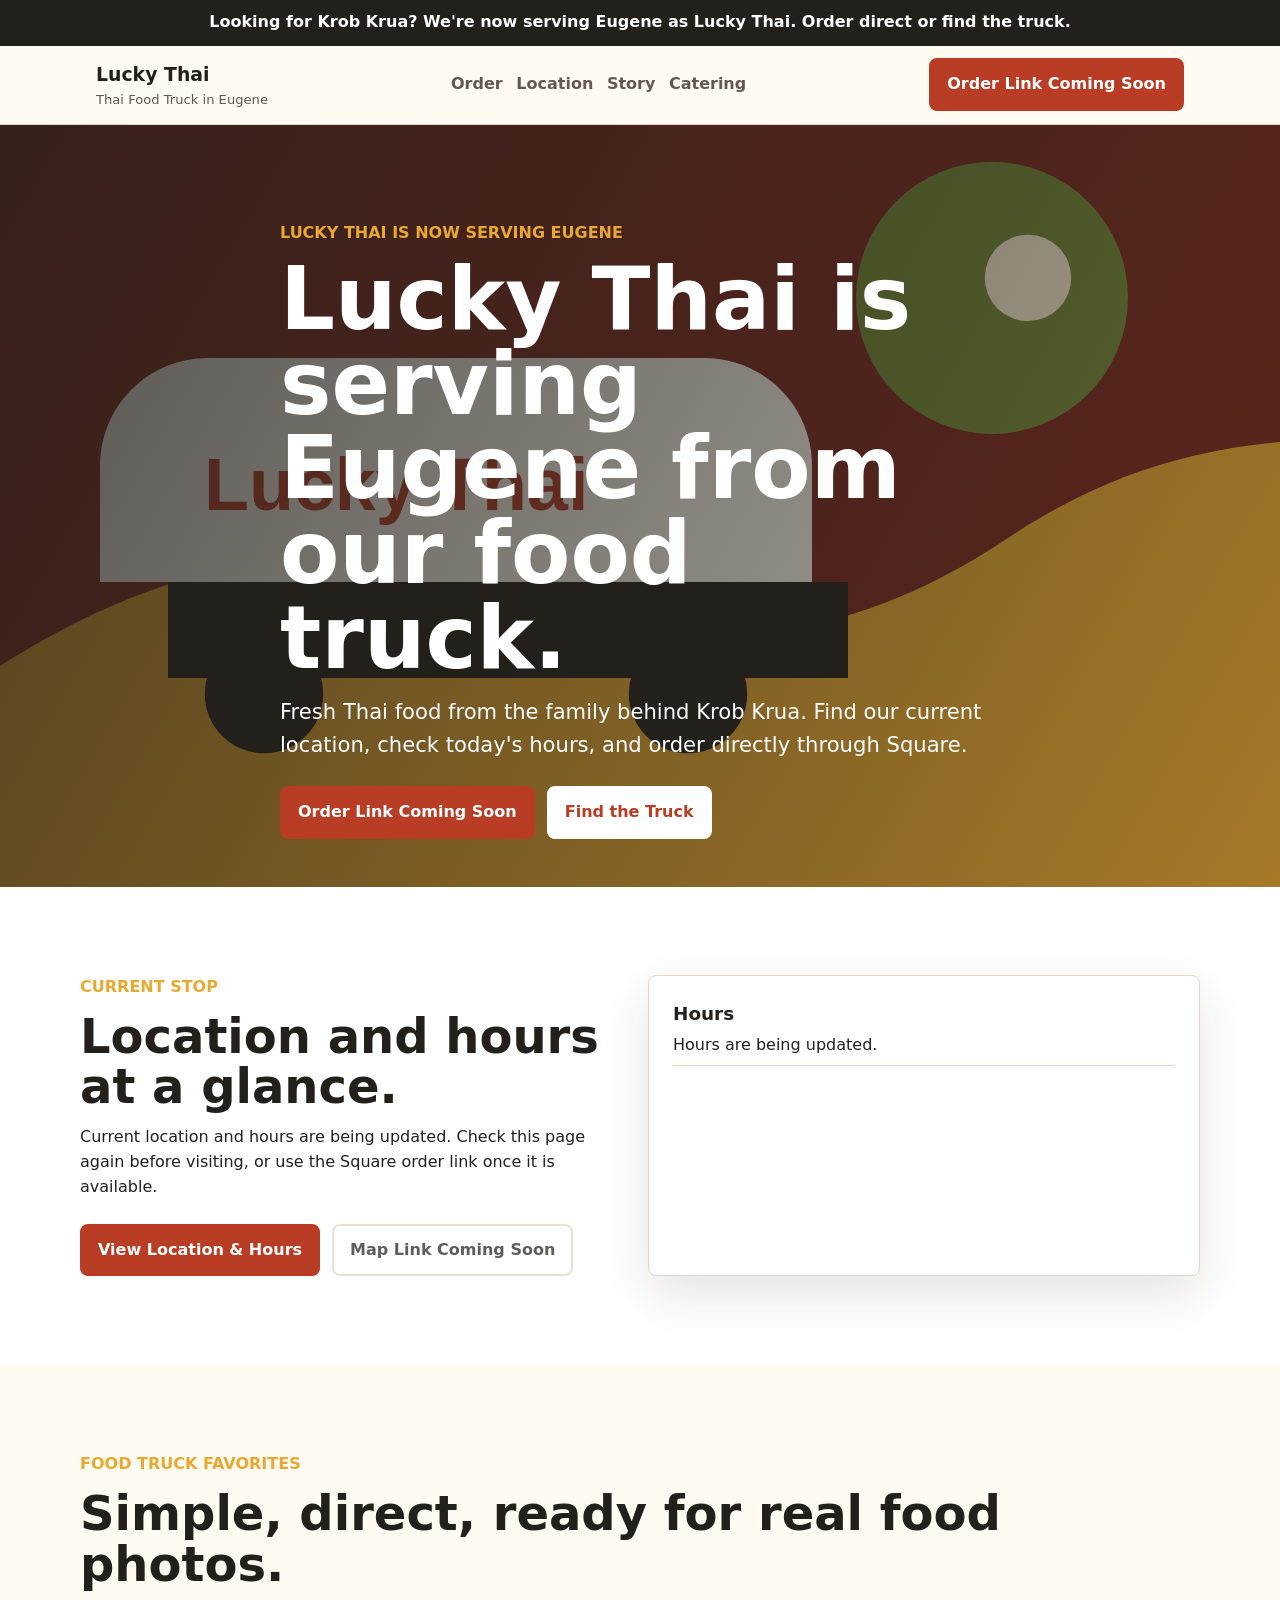
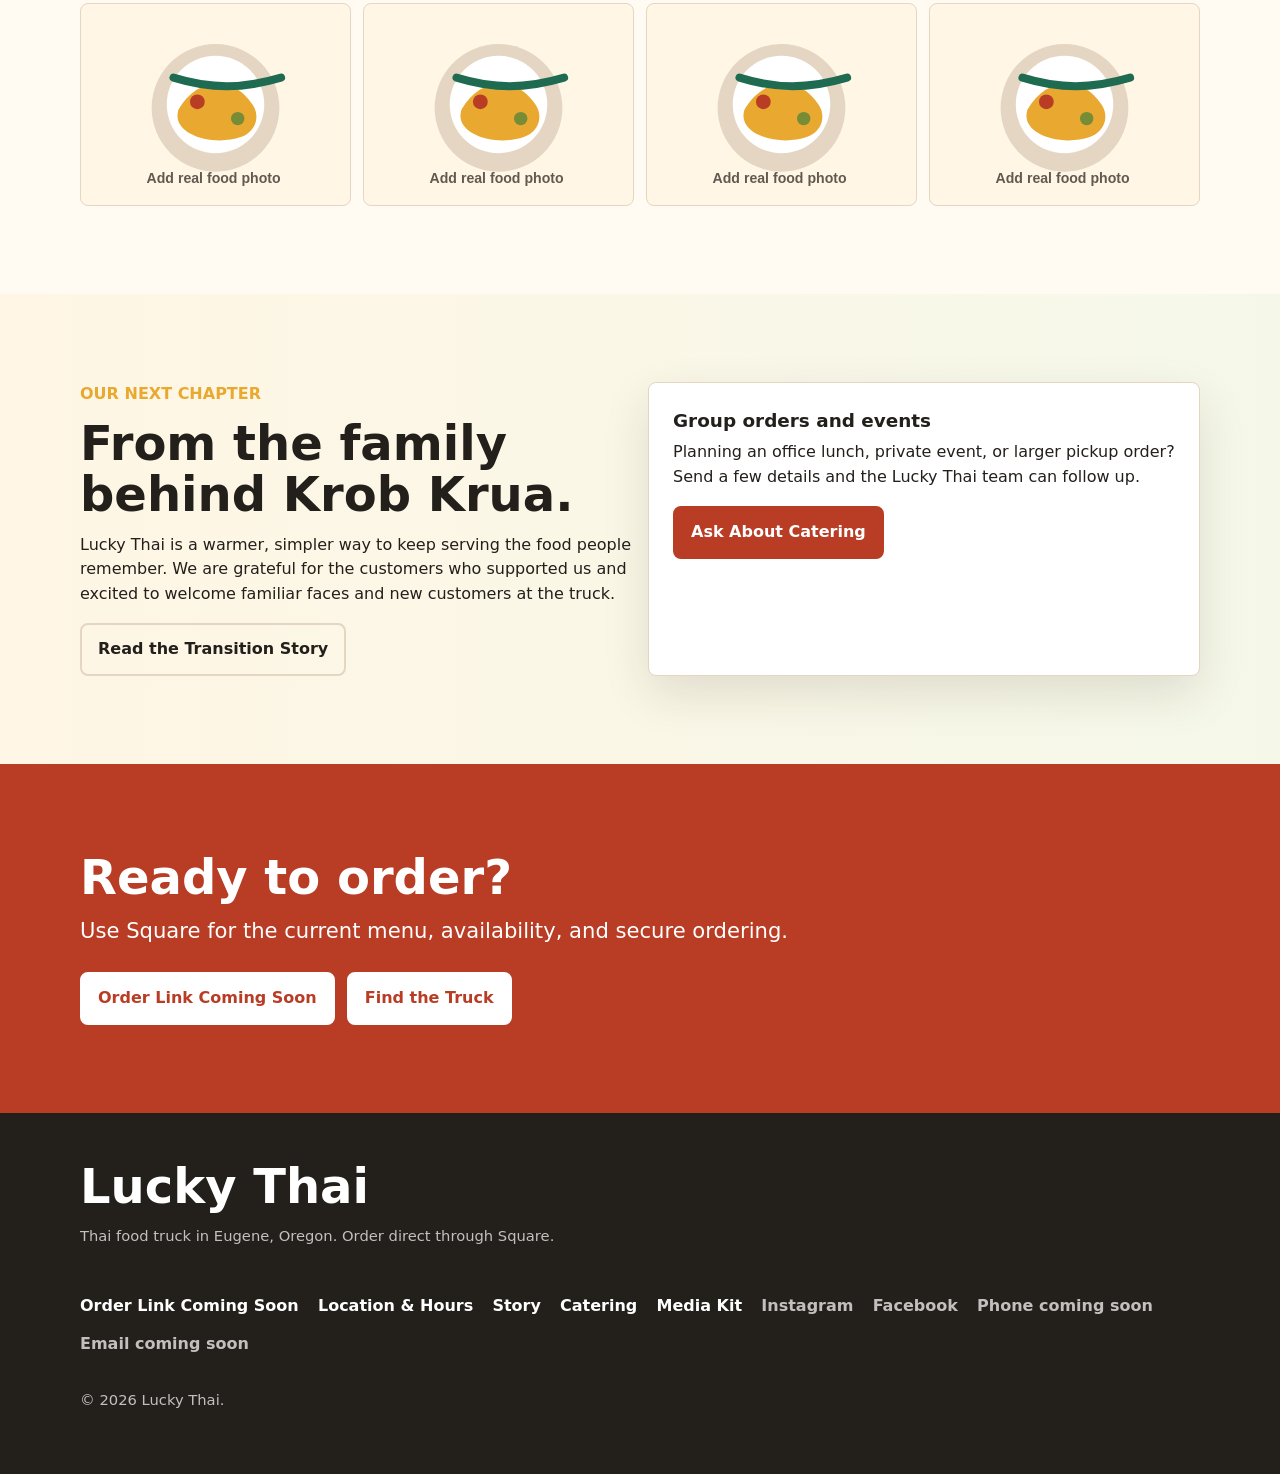
==== index.html @ 9ecd2c70 "Initial Lucky Thai relaunch site build" ====
<!doctype html>
<html lang="en">
  <head>
    <meta charset="utf-8">
    <meta name="viewport" content="width=device-width, initial-scale=1">
    <title>Lucky Thai | Thai Food Truck in Eugene, Oregon</title>
    <meta name="description" content="Lucky Thai is a Thai food truck serving Eugene, Oregon from the family behind Krob Krua. Find the truck, check current updates, and order direct through Square.">
    <link rel="canonical" href="/">
    <meta property="og:title" content="Lucky Thai | Thai Food Truck in Eugene, Oregon">
    <meta property="og:description" content="Fresh Thai food from the family behind Krob Krua, now serving Eugene from the Lucky Thai food truck.">
    <meta property="og:image" content="/images/media-kit/lucky-thai-social-placeholder.svg">
    <link rel="stylesheet" href="/assets/styles.css">
    <script type="application/ld+json">
      {"@context":"https://schema.org","@type":"FoodEstablishment","name":"Lucky Thai","description":"Thai food truck in Eugene, Oregon from the family behind Krob Krua.","servesCuisine":"Thai","areaServed":{"@type":"City","name":"Eugene"}}
    </script>
  </head>
  <body>
    <div class="announcement" data-announcement></div>
    <header class="site-header">
      <nav class="nav" aria-label="Main navigation">
        <a class="brand" href="/"><strong>Lucky Thai</strong><span>Thai Food Truck in Eugene</span></a>
        <div class="nav-links">
          <a href="/order/">Order</a>
          <a href="/location/">Location</a>
          <a href="/story/">Story</a>
          <a href="/catering/">Catering</a>
        </div>
        <a class="button" data-square-order href="/order/">Order Online</a>
      </nav>
    </header>

    <main>
      <section class="hero">
        <div class="hero-inner hero-copy">
          <p class="eyebrow">Lucky Thai is now serving Eugene</p>
          <h1>Lucky Thai is serving Eugene from our food truck.</h1>
          <p class="lead" data-krob-direct>Fresh Thai food from the family behind Krob Krua. Find our current location, check today's hours, and order directly through Square.</p>
          <p class="lead" data-krob-soft hidden>Fresh Thai food from the family behind a longtime Eugene Thai favorite. Find our current location, check today's hours, and order directly through Square.</p>
          <div class="hero-actions">
            <a class="button" data-square-order href="/order/">Order Online</a>
            <a class="button secondary light" href="/location/">Find the Truck</a>
          </div>
        </div>
      </section>

      <section class="section alt">
        <div class="section-inner grid two">
          <div>
            <p class="eyebrow">Current stop</p>
            <h2>Location and hours at a glance.</h2>
            <p data-location-text></p>
            <div class="actions">
              <a class="button" href="/location/">View Location & Hours</a>
              <a class="button secondary" data-map-link href="#">Open Map</a>
            </div>
          </div>
          <div class="card">
            <h3>Hours</h3>
            <ul class="hours-list" data-hours-list></ul>
          </div>
        </div>
      </section>

      <section class="section">
        <div class="section-inner">
          <p class="eyebrow">Food truck favorites</p>
          <h2>Simple, direct, ready for real food photos.</h2>
          <div class="photo-strip" aria-label="Lucky Thai food photo placeholders">
            <div class="photo-slot"></div>
            <div class="photo-slot"></div>
            <div class="photo-slot"></div>
            <div class="photo-slot"></div>
          </div>
        </div>
      </section>

      <section class="section story-band">
        <div class="section-inner grid two">
          <div>
            <p class="eyebrow">Our next chapter</p>
            <h2 data-krob-direct>From the family behind Krob Krua.</h2>
            <h2 data-krob-soft hidden>From a longtime Eugene Thai favorite.</h2>
            <p>Lucky Thai is a warmer, simpler way to keep serving the food people remember. We are grateful for the customers who supported us and excited to welcome familiar faces and new customers at the truck.</p>
            <a class="button secondary" href="/krob-krua/">Read the Transition Story</a>
          </div>
          <div class="card">
            <h3>Group orders and events</h3>
            <p>Planning an office lunch, private event, or larger pickup order? Send a few details and the Lucky Thai team can follow up.</p>
            <a class="button" href="/catering/">Ask About Catering</a>
          </div>
        </div>
      </section>

      <section class="section chile">
        <div class="section-inner">
          <h2>Ready to order?</h2>
          <p class="lead">Use Square for the current menu, availability, and secure ordering.</p>
          <div class="actions">
            <a class="button light" data-square-order href="/order/">Order Online</a>
            <a class="button secondary light" href="/location/">Find the Truck</a>
          </div>
        </div>
      </section>
    </main>

    <footer class="site-footer">
      <div class="footer-inner">
        <div>
          <h2>Lucky Thai</h2>
          <p class="fine-print">Thai food truck in Eugene, Oregon. Order direct through Square.</p>
        </div>
        <div class="footer-links">
          <a data-square-order href="/order/">Order Online</a>
          <a href="/location/">Location & Hours</a>
          <a href="/story/">Story</a>
          <a href="/catering/">Catering</a>
          <a href="/media-kit/">Media Kit</a>
          <a data-instagram-link href="#">Instagram</a>
          <a data-facebook-link href="#">Facebook</a>
          <a data-phone-link href="#"><span data-phone-text>Phone coming soon</span></a>
          <a data-email-link href="#"><span data-email-text>Email coming soon</span></a>
        </div>
        <p class="fine-print">&copy; <span data-year></span> Lucky Thai.</p>
      </div>
    </footer>
    <script type="module" src="/assets/site.js"></script>
  </body>
</html>
---- assets/styles.css ----
:root {
  color-scheme: light;
  --ink: #231f1b;
  --muted: #625a50;
  --paper: #fffaf2;
  --surface: #ffffff;
  --line: #e4d6c2;
  --lemongrass: #768c36;
  --chile: #b93c25;
  --curry: #e9a930;
  --basil: #1e6b52;
  --shadow: 0 18px 48px rgba(46, 30, 16, 0.12);
  font-family: Inter, ui-sans-serif, system-ui, -apple-system, BlinkMacSystemFont, "Segoe UI", sans-serif;
}

* {
  box-sizing: border-box;
}

html {
  scroll-behavior: smooth;
}

body {
  margin: 0;
  background: var(--paper);
  color: var(--ink);
  font-size: 16px;
  line-height: 1.55;
}

a {
  color: inherit;
}

img {
  display: block;
  max-width: 100%;
}

:focus-visible {
  outline: 3px solid var(--basil);
  outline-offset: 4px;
}

.announcement {
  background: var(--ink);
  color: #fff;
  padding: 0.65rem 1rem;
  text-align: center;
  font-weight: 700;
}

.site-header {
  position: sticky;
  top: 0;
  z-index: 20;
  background: rgba(255, 250, 242, 0.95);
  border-bottom: 1px solid var(--line);
  backdrop-filter: blur(14px);
}

.nav {
  display: flex;
  align-items: center;
  justify-content: space-between;
  flex-wrap: wrap;
  gap: 1rem;
  max-width: 1120px;
  margin: 0 auto;
  padding: 0.8rem 1rem;
}

.brand {
  display: grid;
  gap: 0.05rem;
  text-decoration: none;
}

.brand strong {
  font-size: 1.18rem;
}

.brand span {
  color: var(--muted);
  font-size: 0.82rem;
}

.nav-links {
  display: flex;
  align-items: center;
  gap: 0.85rem;
  order: 3;
  overflow-x: auto;
  padding: 0.15rem 0 0.1rem;
  width: 100%;
}

.nav-links a {
  color: var(--muted);
  font-weight: 700;
  text-decoration: none;
}

.nav-links a:hover {
  color: var(--ink);
}

.button,
button {
  align-items: center;
  background: var(--chile);
  border: 2px solid var(--chile);
  border-radius: 8px;
  color: #fff;
  display: inline-flex;
  font: inherit;
  font-weight: 800;
  justify-content: center;
  min-height: 48px;
  padding: 0.75rem 1rem;
  text-decoration: none;
  transition: transform 160ms ease, box-shadow 160ms ease, background 160ms ease;
}

.button:hover,
button:hover {
  box-shadow: 0 10px 24px rgba(185, 60, 37, 0.22);
  transform: translateY(-1px);
}

.button.secondary {
  background: transparent;
  color: var(--ink);
  border-color: var(--line);
}

.button.light {
  background: #fff;
  border-color: #fff;
  color: var(--chile);
}

.button[aria-disabled="true"] {
  cursor: not-allowed;
  opacity: 0.72;
}

a[aria-disabled="true"] {
  cursor: not-allowed;
  opacity: 0.72;
  text-decoration: none;
}

.hero {
  background:
    linear-gradient(120deg, rgba(35, 31, 27, 0.78), rgba(35, 31, 27, 0.34)),
    url("/images/food/hero-placeholder.svg") center/cover;
  color: #fff;
  min-height: 76vh;
  display: grid;
  align-items: end;
  padding: 6rem 1rem 3rem;
}

.hero.compact {
  min-height: 54vh;
}

.hero-inner,
.section-inner,
.footer-inner {
  max-width: 1120px;
  margin: 0 auto;
  width: 100%;
}

.hero-copy {
  max-width: 720px;
}

.eyebrow {
  color: var(--curry);
  font-weight: 900;
  letter-spacing: 0;
  margin: 0 0 0.7rem;
  text-transform: uppercase;
}

h1,
h2,
h3,
p {
  margin-top: 0;
}

h1 {
  font-size: clamp(2.3rem, 9vw, 5.4rem);
  line-height: 0.98;
  margin-bottom: 1rem;
}

h2 {
  font-size: clamp(1.75rem, 5vw, 3rem);
  line-height: 1.06;
  margin-bottom: 0.8rem;
}

h3 {
  font-size: 1.15rem;
  margin-bottom: 0.3rem;
}

.lead {
  font-size: clamp(1.05rem, 2.8vw, 1.32rem);
  max-width: 760px;
}

.hero-actions,
.actions {
  display: flex;
  flex-wrap: wrap;
  gap: 0.75rem;
  margin-top: 1.5rem;
}

.section {
  padding: 4rem 1rem;
}

.section.alt {
  background: #fff;
}

.section.chile {
  background: var(--chile);
  color: #fff;
}

.grid {
  display: grid;
  gap: 1rem;
}

.grid.two {
  grid-template-columns: 1fr;
}

.grid.three {
  grid-template-columns: 1fr;
}

.card,
.notice-card,
.menu-category {
  background: var(--surface);
  border: 1px solid var(--line);
  border-radius: 8px;
  box-shadow: var(--shadow);
  padding: 1.2rem;
}

.chile .card {
  color: var(--ink);
}

.photo-strip {
  display: grid;
  grid-template-columns: repeat(2, 1fr);
  gap: 0.75rem;
}

.photo-slot {
  aspect-ratio: 4 / 3;
  background: #f5ead8 url("/images/food/food-placeholder.svg") center/cover;
  border: 1px solid var(--line);
  border-radius: 8px;
  overflow: hidden;
}

.photo-slot.tall {
  aspect-ratio: 3 / 4;
}

.hours-list {
  display: grid;
  gap: 0.45rem;
  list-style: none;
  margin: 0;
  padding: 0;
}

.hours-list li {
  align-items: baseline;
  border-bottom: 1px solid var(--line);
  display: flex;
  justify-content: space-between;
  gap: 1rem;
  padding-bottom: 0.45rem;
}

.hours-list strong {
  text-align: right;
}

.story-band {
  background: linear-gradient(90deg, #fff6e5, #f5f8e9);
}

.link-list {
  display: flex;
  flex-wrap: wrap;
  gap: 0.7rem;
  list-style: none;
  margin: 1rem 0 0;
  padding: 0;
}

.link-list a {
  border-bottom: 2px solid var(--curry);
  font-weight: 800;
  text-decoration: none;
}

.menu-preview {
  display: grid;
  gap: 1rem;
}

.menu-item {
  align-items: start;
  border-top: 1px solid var(--line);
  display: flex;
  justify-content: space-between;
  gap: 1rem;
  padding: 1rem 0 0;
}

.menu-tags {
  display: flex;
  flex-wrap: wrap;
  gap: 0.4rem;
  margin-top: 0.55rem;
}

.menu-tags span {
  background: #f5ead8;
  border-radius: 999px;
  color: var(--muted);
  font-size: 0.82rem;
  font-weight: 800;
  padding: 0.2rem 0.55rem;
}

.form-grid {
  display: grid;
  gap: 0.9rem;
}

label {
  color: var(--muted);
  display: grid;
  font-weight: 800;
  gap: 0.35rem;
}

input,
textarea {
  border: 1px solid var(--line);
  border-radius: 8px;
  color: var(--ink);
  font: inherit;
  min-height: 48px;
  padding: 0.75rem;
  width: 100%;
}

textarea {
  min-height: 130px;
  resize: vertical;
}

.site-footer {
  background: var(--ink);
  color: #fff;
  padding: 3rem 1rem;
}

.footer-inner {
  display: grid;
  gap: 2rem;
}

.footer-links {
  display: flex;
  flex-wrap: wrap;
  gap: 0.8rem 1.2rem;
}

.footer-links a {
  color: #fff;
  font-weight: 800;
  text-decoration: none;
}

.fine-print {
  color: rgba(255, 255, 255, 0.72);
  font-size: 0.92rem;
}

@media (min-width: 768px) {
  .nav-links {
    order: initial;
    overflow: visible;
    padding: 0;
    width: auto;
  }

  .grid.two {
    grid-template-columns: repeat(2, minmax(0, 1fr));
  }

  .grid.three {
    grid-template-columns: repeat(3, minmax(0, 1fr));
  }

  .photo-strip {
    grid-template-columns: repeat(4, 1fr);
  }

  .section {
    padding: 5.5rem 1.5rem;
  }

  .hero {
    padding-inline: 1.5rem;
  }
}

@media (min-width: 1024px) {
  .hero {
    min-height: 82vh;
  }

  .card,
  .notice-card,
  .menu-category {
    padding: 1.5rem;
  }
}
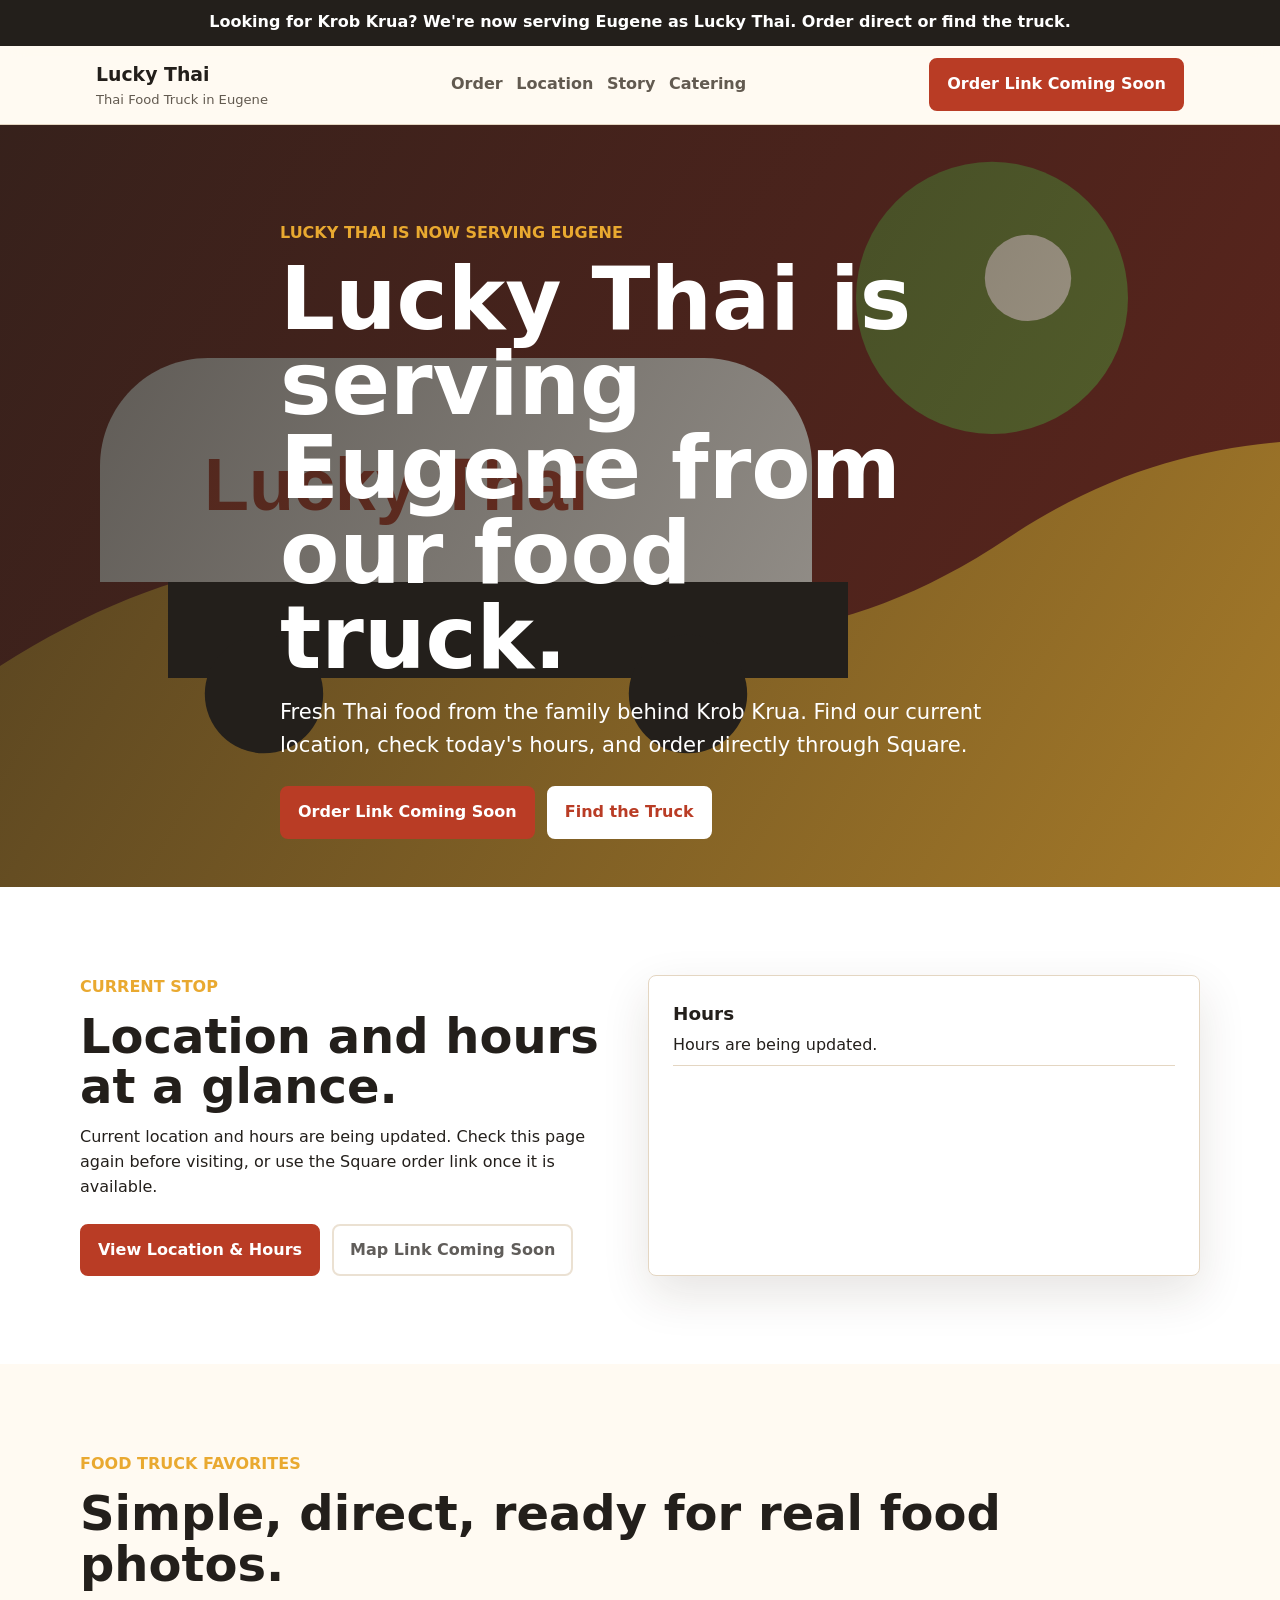
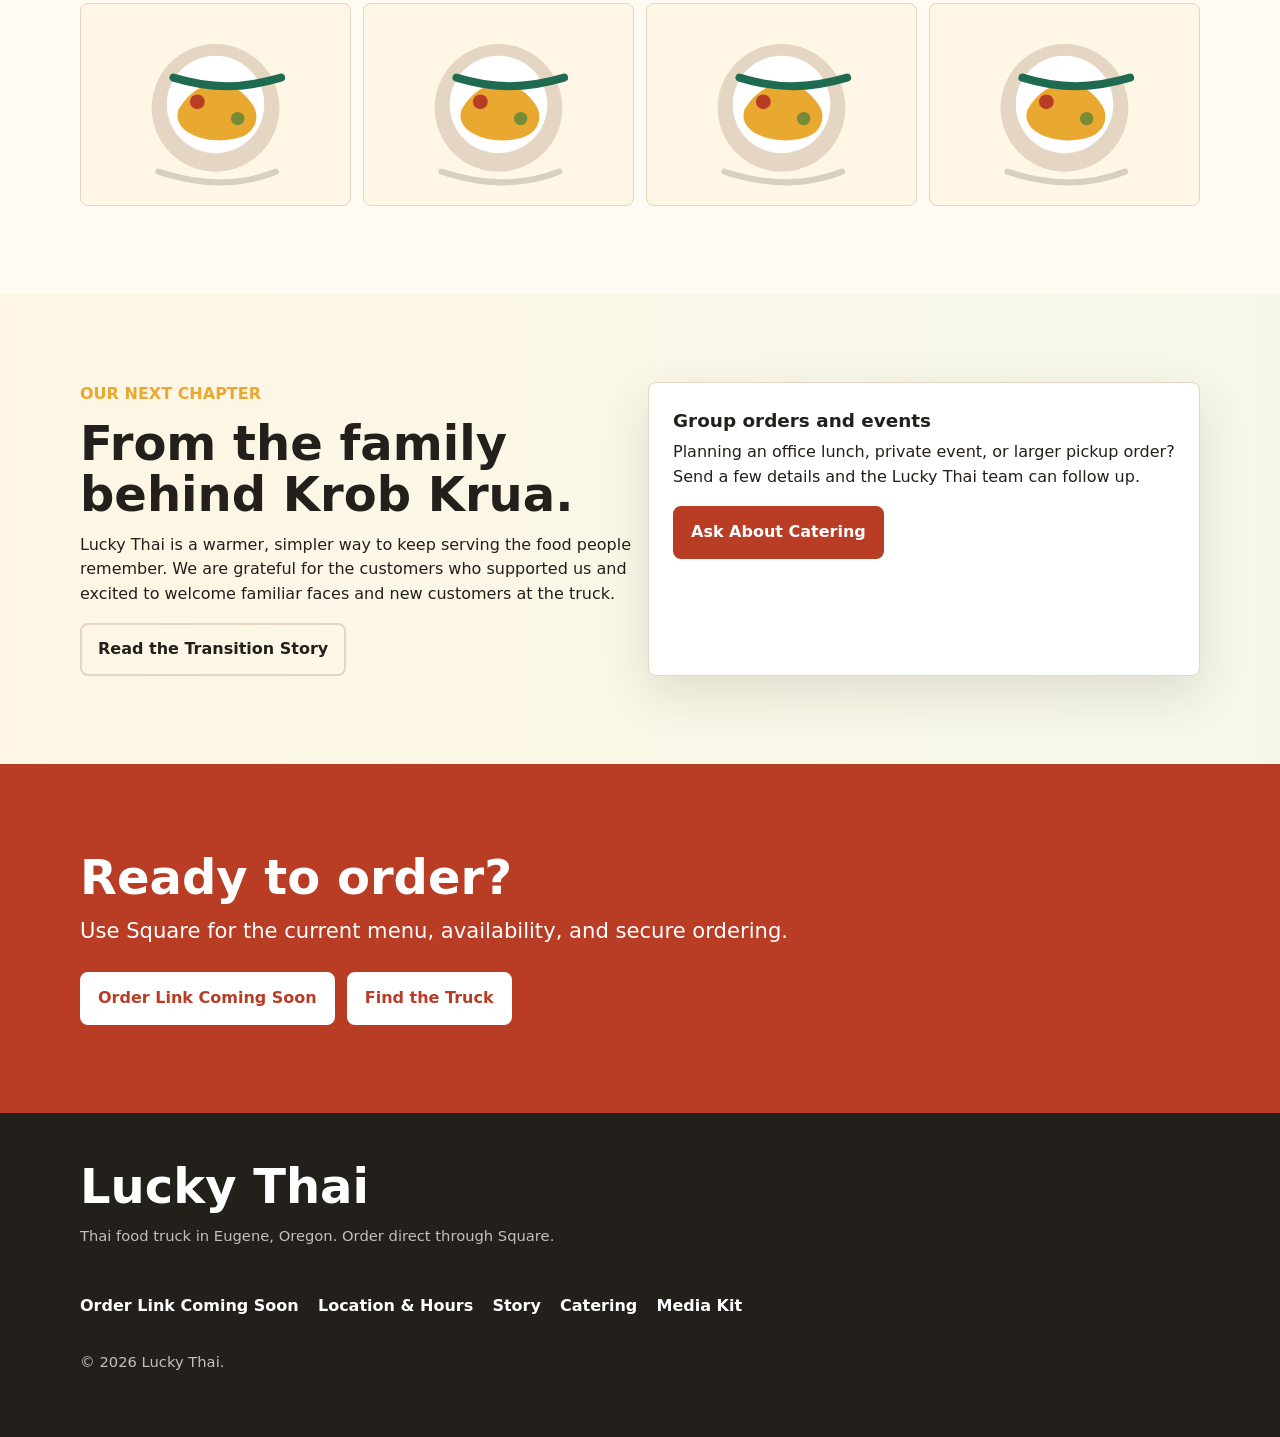
==== commit 631707e2: "Audit and polish Lucky Thai relaunch site" ====
--- a/index.html
+++ b/index.html
@@ -11,7 +11,7 @@
     <meta property="og:image" content="/images/media-kit/lucky-thai-social-placeholder.svg">
     <link rel="stylesheet" href="/assets/styles.css">
     <script type="application/ld+json">
-      {"@context":"https://schema.org","@type":"FoodEstablishment","name":"Lucky Thai","description":"Thai food truck in Eugene, Oregon from the family behind Krob Krua.","servesCuisine":"Thai","areaServed":{"@type":"City","name":"Eugene"}}
+      {"@context":"https://schema.org","@type":"FoodEstablishment","name":"Lucky Thai","description":"Thai food truck in Eugene, Oregon from the family behind Krob Krua.","servesCuisine":"Thai","address":{"@type":"PostalAddress","addressLocality":"Eugene","addressRegion":"Oregon"},"areaServed":{"@type":"City","name":"Eugene"},"url":"/","image":"/images/media-kit/lucky-thai-social-placeholder.svg"}
     </script>
   </head>
   <body>
@@ -117,8 +117,8 @@
           <a href="/media-kit/">Media Kit</a>
           <a data-instagram-link href="#">Instagram</a>
           <a data-facebook-link href="#">Facebook</a>
-          <a data-phone-link href="#"><span data-phone-text>Phone coming soon</span></a>
-          <a data-email-link href="#"><span data-email-text>Email coming soon</span></a>
+          <a data-phone-link href="#"><span data-phone-text></span></a>
+          <a data-email-link href="#"><span data-email-text></span></a>
         </div>
         <p class="fine-print">&copy; <span data-year></span> Lucky Thai.</p>
       </div>
